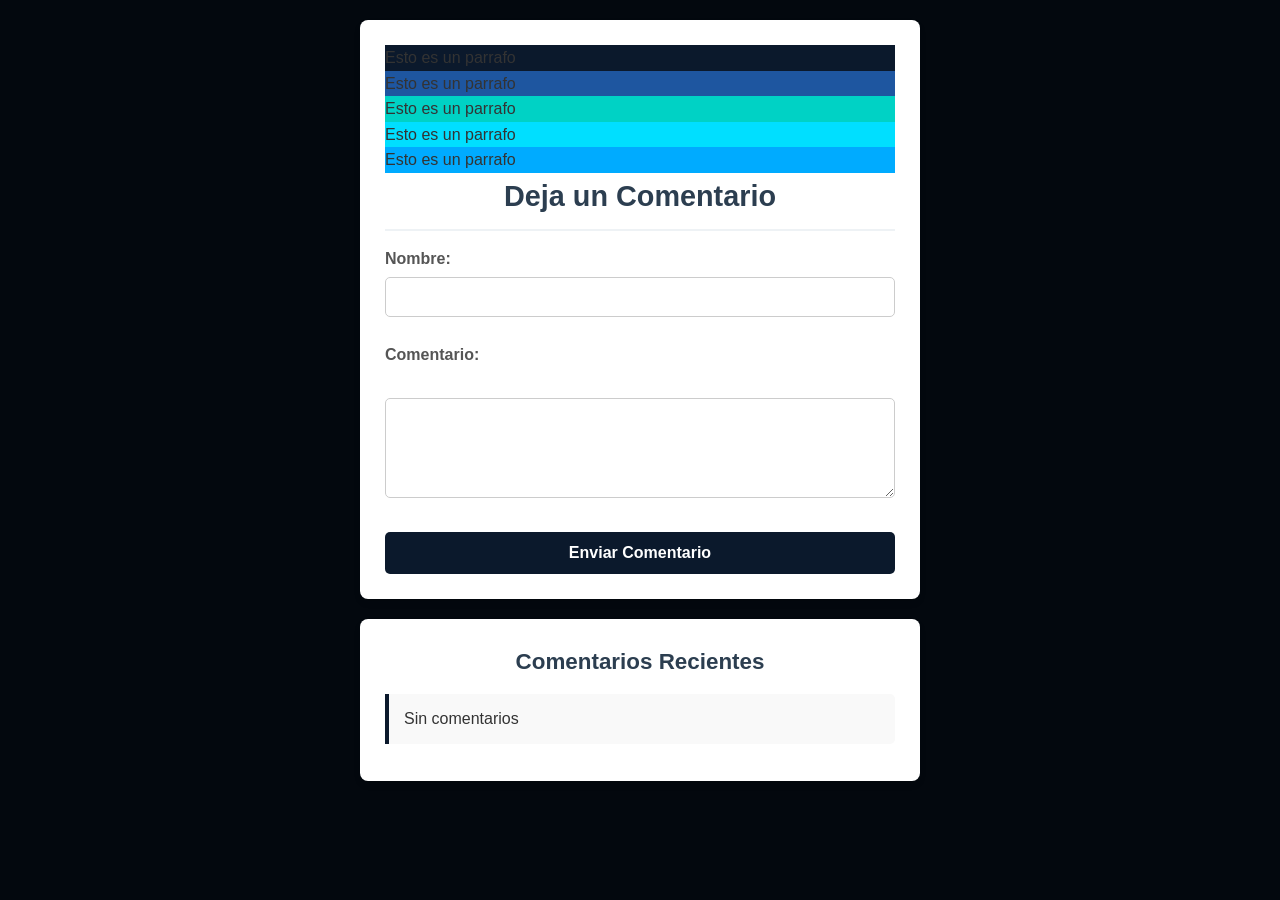
==== PROYECTO_FINAL/index.html @ bd892eee "proyecto final modulo" ====
<!DOCTYPE html>
<html lang="es">
<head>
    <meta charset="UTF-8">
    <meta name="viewport" content="width=device-width, initial-scale=1.0">
    <title>Comentarios</title>
    <link rel="stylesheet" href="style.css">
   

</head>
<body>
    <div>
        <p style="background-color: #0B192C">Esto es un parrafo</p>
        <p style="background-color: #1E56A0">Esto es un parrafo</p>
        <p style="background-color: #00D2C5">Esto es un parrafo</p>
         <p style="background-color: #00dfff">Esto es un parrafo</p>
         <p style="background-color: #00abff">Esto es un parrafo</p>
        <h1>Deja un Comentario</h1>
       
            <label for="comment_name">Nombre:</label>
            <input type="text" id="comment_name" name="nombre" required><br><br>

            <label for="comment_input">Comentario:</label><br>
            <textarea id="comment_input" name="comentario" rows="4" cols="50" required></textarea><br><br>

            <button id="save_comment">Enviar Comentario</button>

    </div>
    <div id="comments_section">
        <h2>Comentarios Recientes</h2>
        <ul id="comments_list">
            <!-- Los comentarios se agregarán aquí dinámicamente -->
             
        </ul>
     <script src="script.js"></script>
</body>
</html>
---- PROYECTO_FINAL/style.css ----
/* Reset básico y configuración de fuentes */
* {
    box-sizing: border-box;
    margin: 0;
    padding: 0;
}

body {
    font-family: 'Segoe UI', Tahoma, Geneva, Verdana, sans-serif;
    background-color: #03080e;
    color: #333;
    line-height: 1.6;
    padding: 20px;
    max-width: 600px;
    margin: 0 auto;
    /* Centra la sección en la pantalla */
}

/* Contenedores principales */
div {
    background: #ffffff;
    padding: 25px;
    margin-bottom: 20px;
    border-radius: 8px;
    box-shadow: 0 4px 6px rgba(0, 0, 0, 0.1);
}

/* Títulos */
h1,
h2 {
    color: #2c3e50;
    margin-bottom: 15px;
    text-align: center;
}

h1 {
    font-size: 1.8rem;
    border-bottom: 2px solid #eef2f5;
    padding-bottom: 10px;
}

h2 {
    font-size: 1.4rem;
}

/* Etiquetas e Inputs del Formulario */
label {
    display: block;
    font-weight: 600;
    margin-bottom: 5px;
    color: #555;
}

input[type="text"],
textarea {
    width: 100%;
    padding: 10px;
    border: 1px solid #ccc;
    border-radius: 5px;
    font-size: 1rem;
    font-family: inherit;
    transition: border-color 0.3s ease;
}

/* Efecto al hacer clic/focus en los campos de texto */
input[type="text"]:focus,
textarea:focus {
    border-color: #0B192C;
    outline: none;
    box-shadow: 0 0 5px rgba(52, 152, 219, 0.3);
}

/* Textarea resizable solo verticalmente */
textarea {
    resize: vertical;
    min-height: 100px;
}

/* Botón de Enviar */
button {
    background-color: #0B192C;
    color: white;
    border: none;
    padding: 12px 20px;
    font-size: 1rem;
    font-weight: bold;
    border-radius: 5px;
    cursor: pointer;
    width: 100%;
    /* Botón de ancho completo */
    transition: background-color 0.3s ease;
}

button:hover {
    background-color: #0B192C;
}

button:active {
    transform: scale(0.99);
}

/* Lista de Comentarios */
#comments_list {
    list-style: none;
    /* Elimina las viñetas */
}

/* Estilo para cada comentario individual agregado mediante JavaScript */
#comments_list li {
    background-color: #f9f9f9;
    border-left: 4px solid #0B192C;
    padding: 12px 15px;
    margin-bottom: 12px;
    border-radius: 0 5px 5px 0;
    word-wrap: break-word;
}

/* Estilo para el nombre del autor dentro de la lista (opcional para tu JS) */
#comments_list li strong {
    display: block;
    color: #2c3e50;
    margin-bottom: 4px;
}
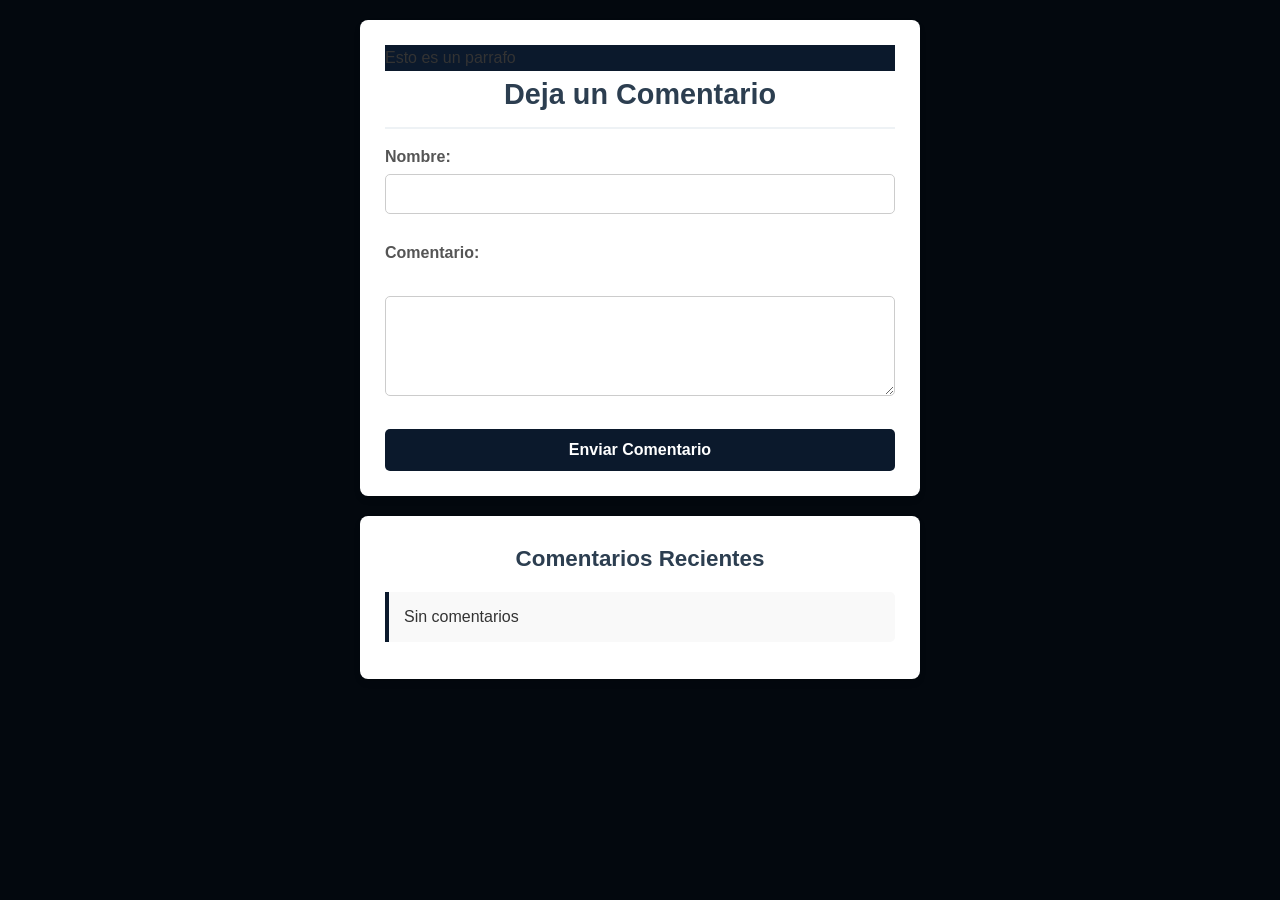
==== commit f6af35e3: "comentarios" ====
--- a/PROYECTO_FINAL/index.html
+++ b/PROYECTO_FINAL/index.html
@@ -11,10 +11,10 @@
 <body>
     <div>
         <p style="background-color: #0B192C">Esto es un parrafo</p>
-        <p style="background-color: #1E56A0">Esto es un parrafo</p>
+        <!--<p style="background-color: #1E56A0">Esto es un parrafo</p>
         <p style="background-color: #00D2C5">Esto es un parrafo</p>
          <p style="background-color: #00dfff">Esto es un parrafo</p>
-         <p style="background-color: #00abff">Esto es un parrafo</p>
+         <p style="background-color: #00abff">Esto es un parrafo</p>-->
         <h1>Deja un Comentario</h1>
        
             <label for="comment_name">Nombre:</label>
